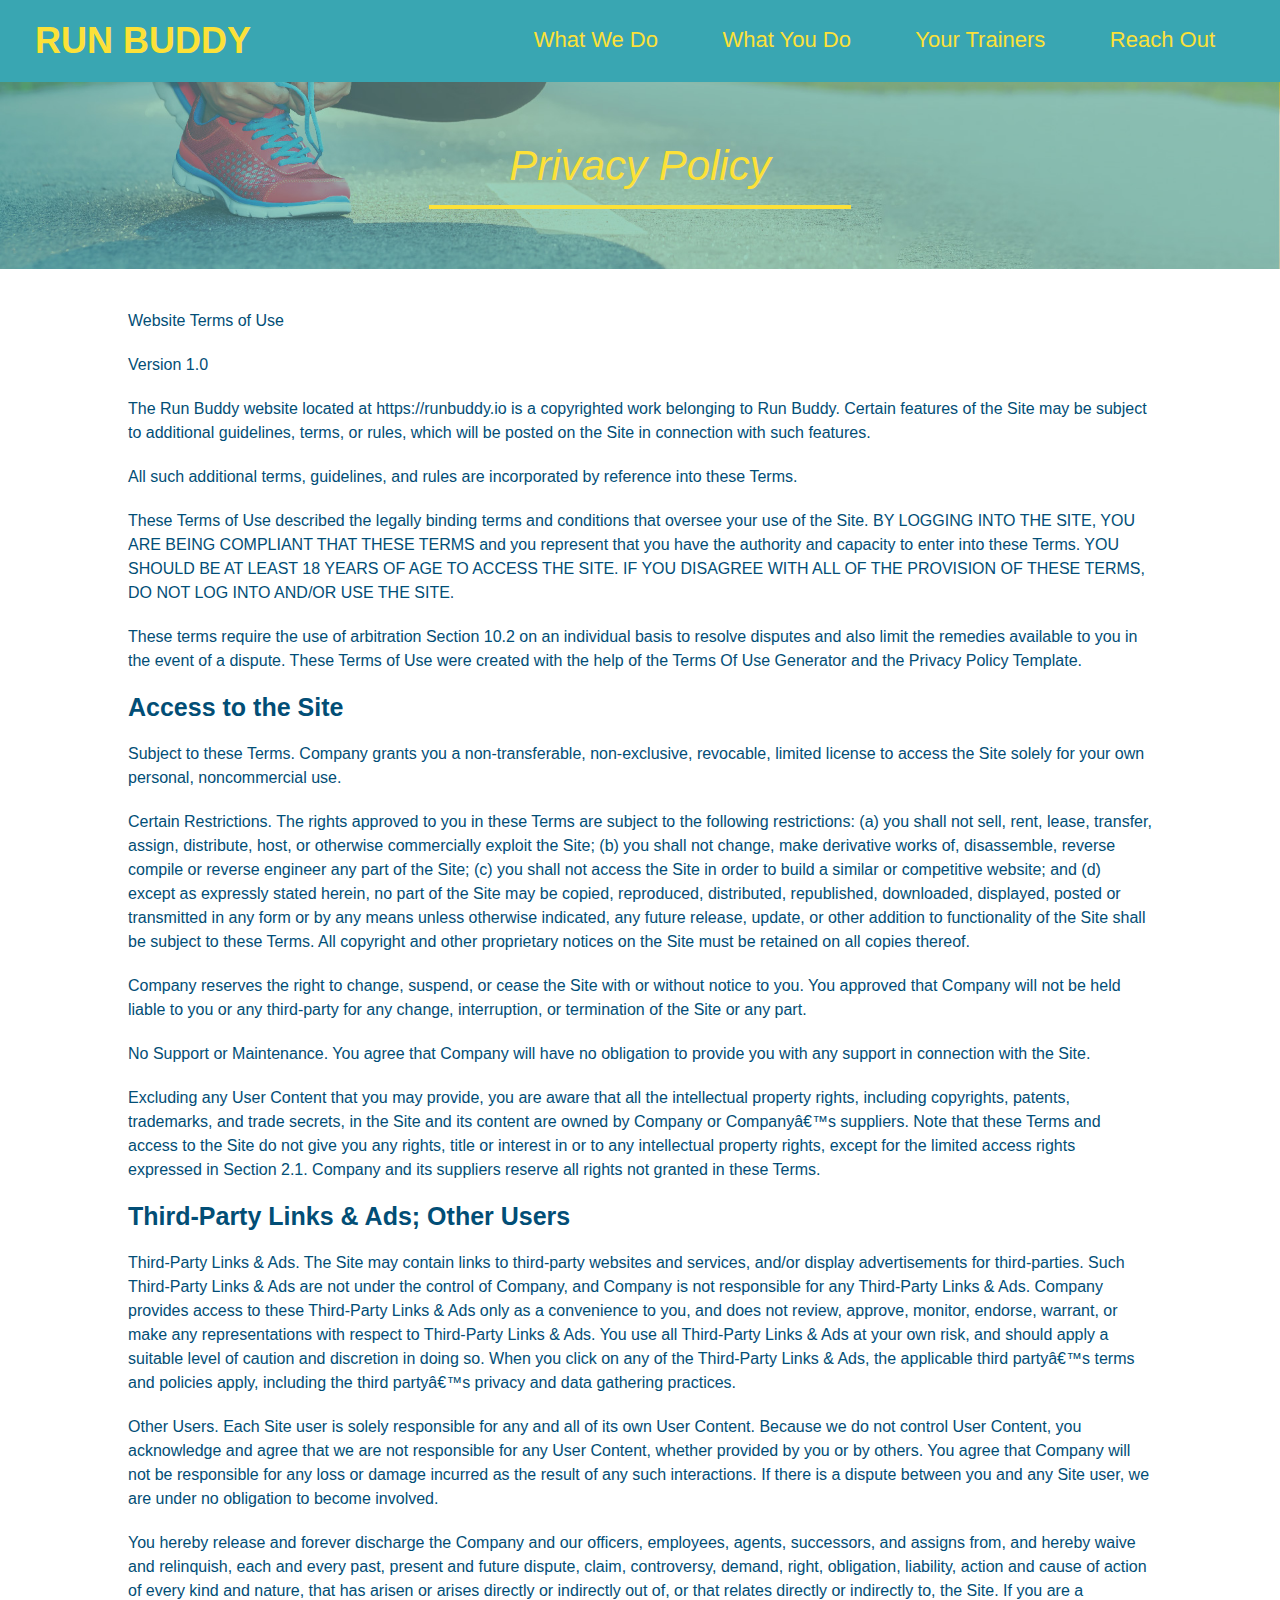
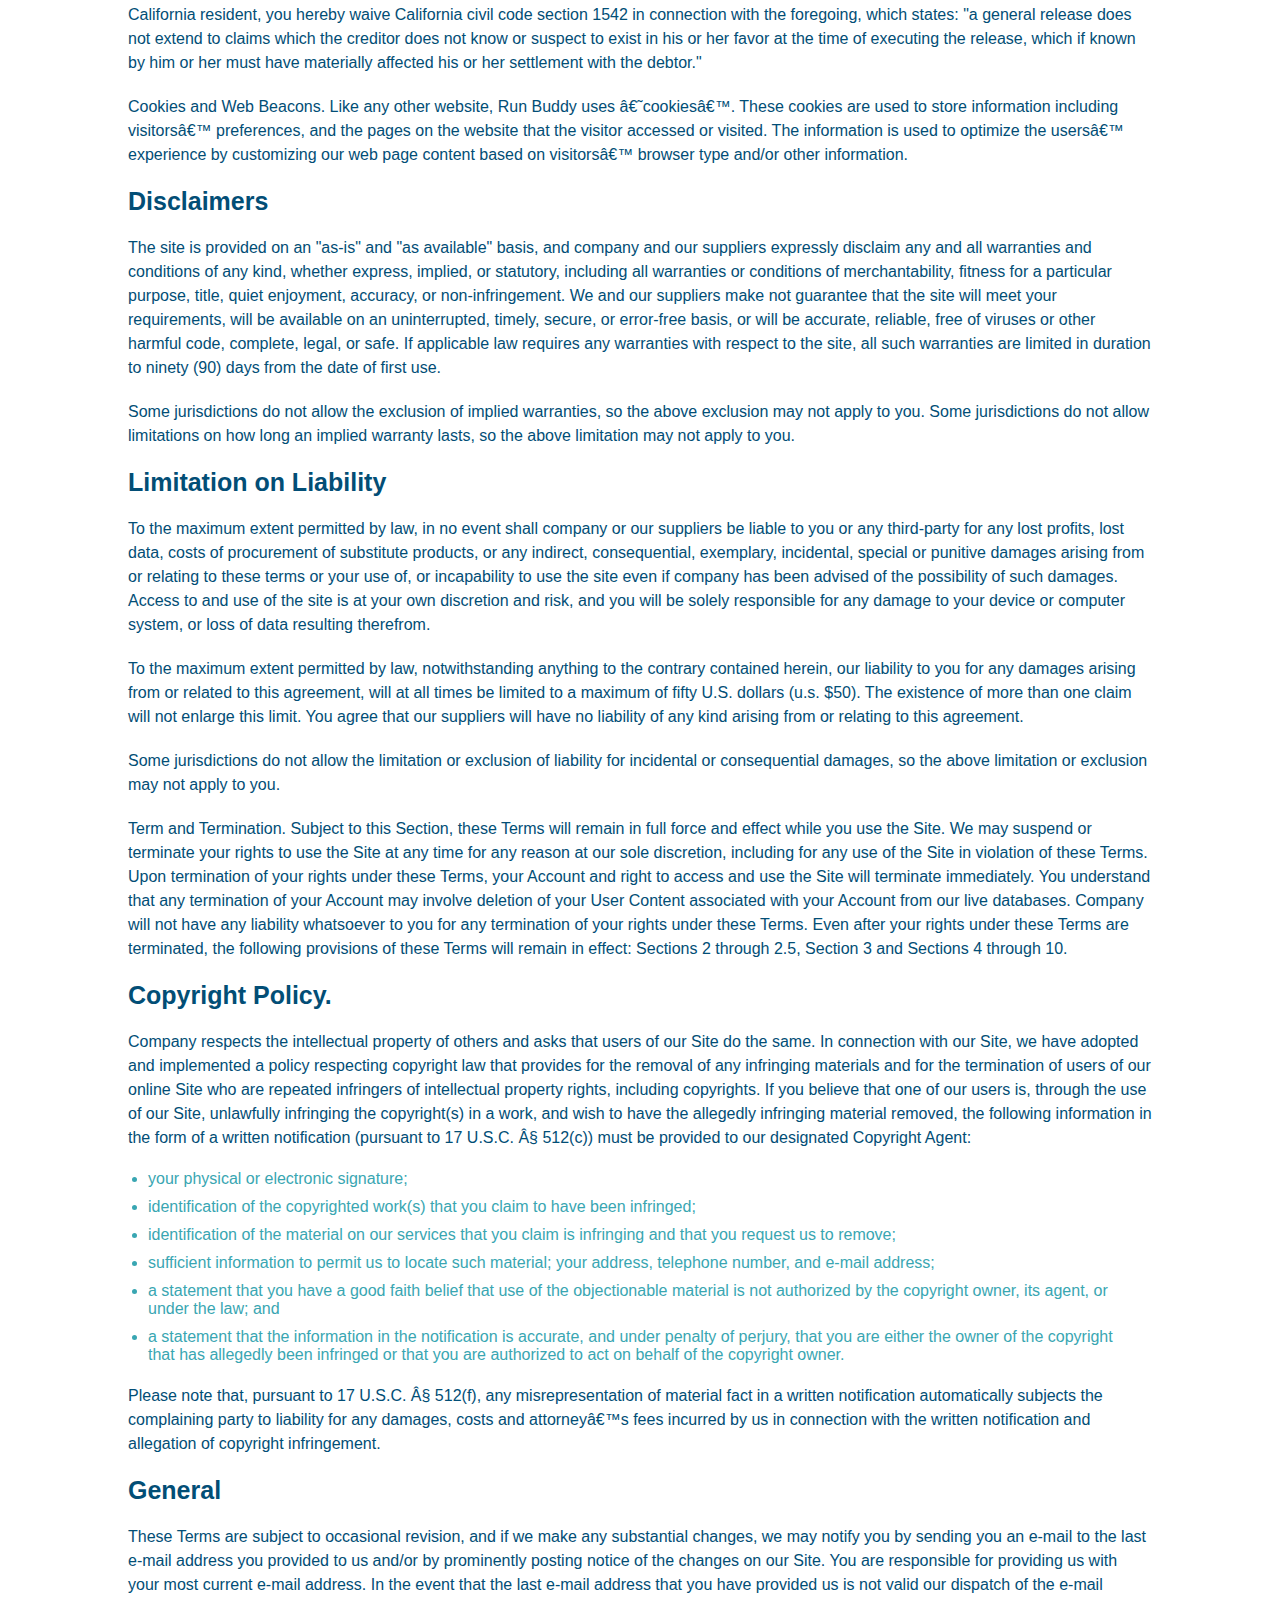
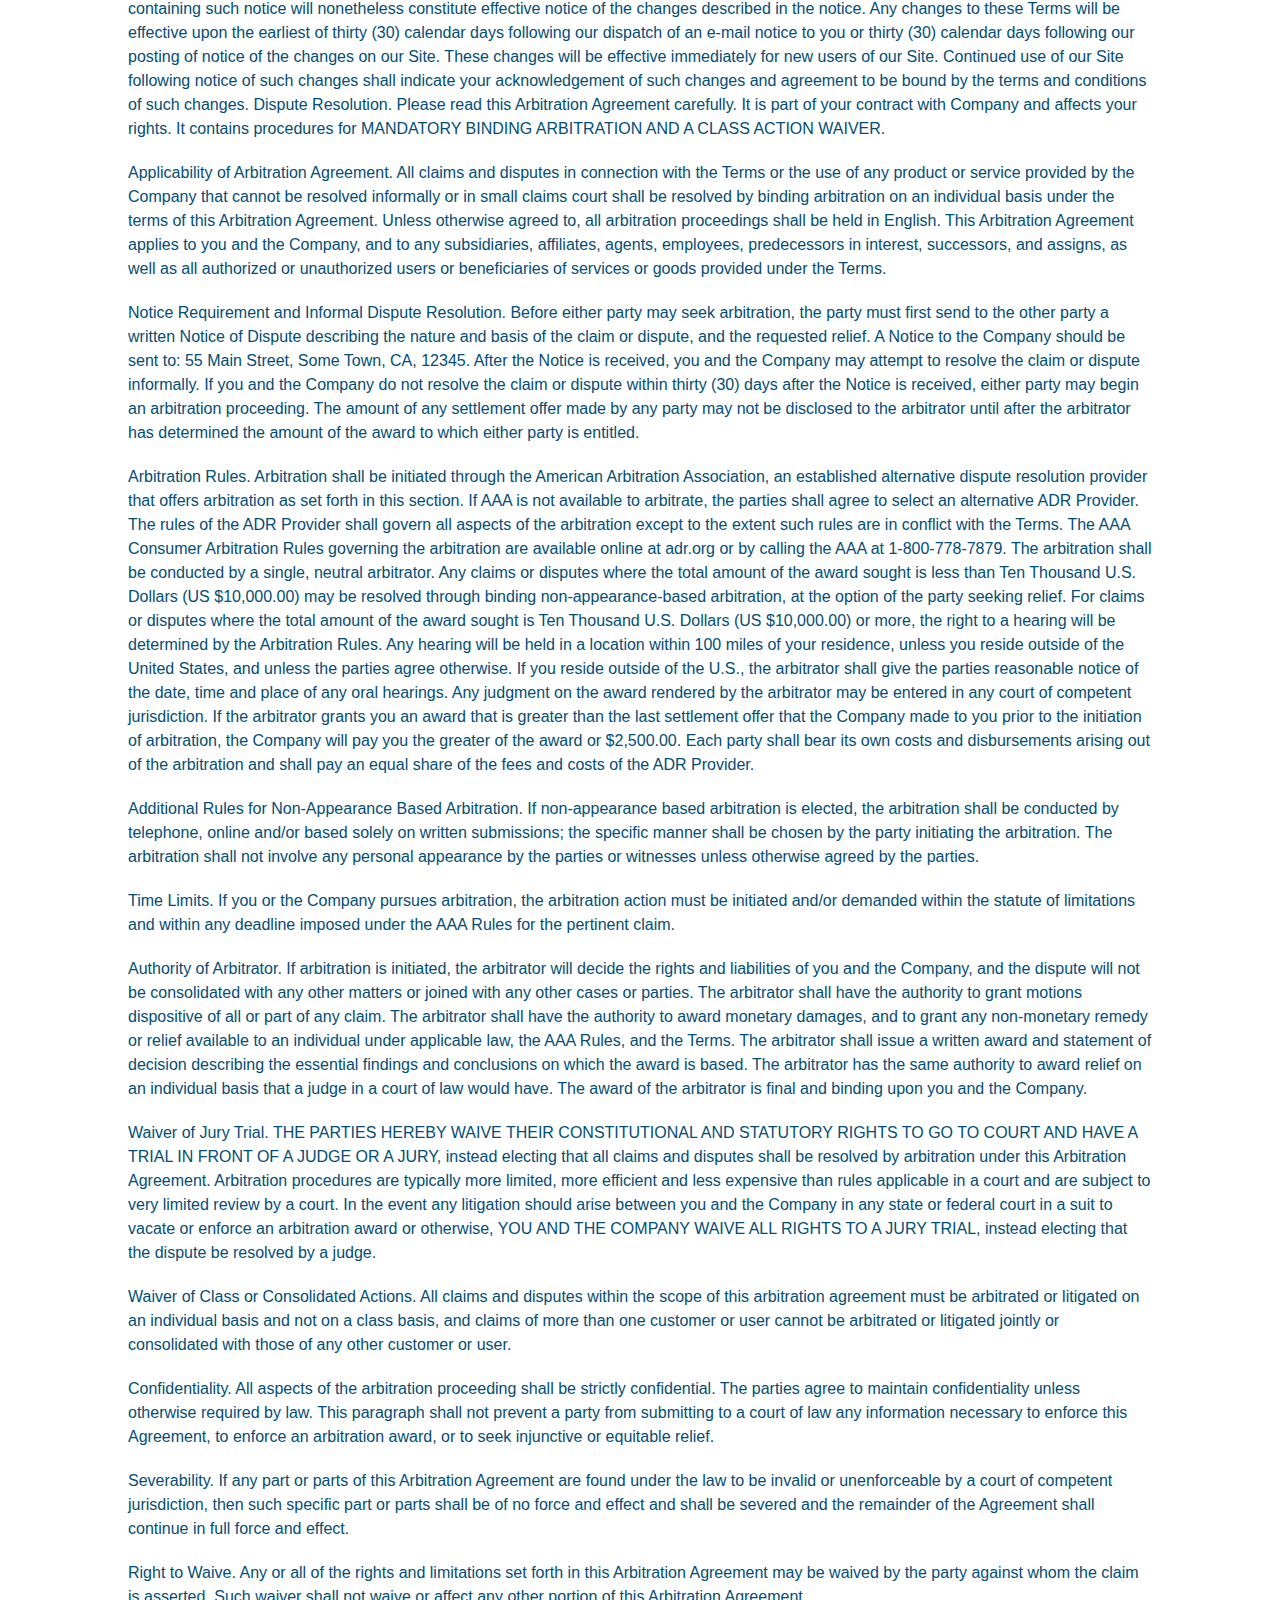
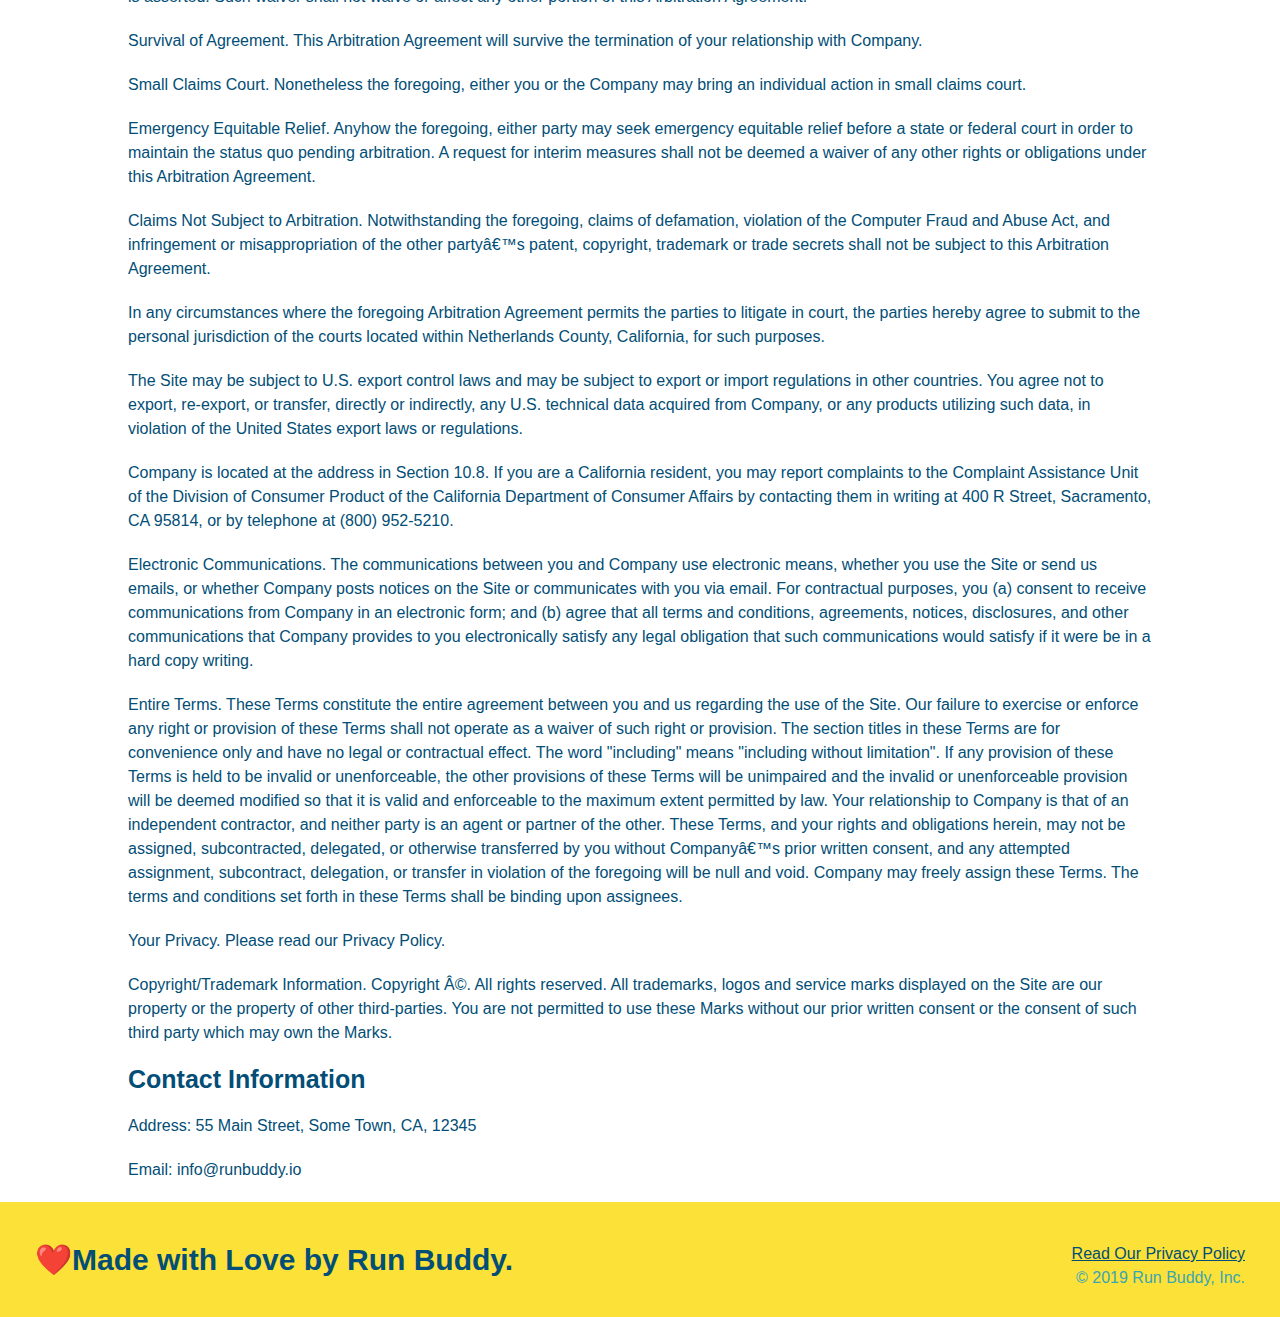
==== privacy-policy.html @ d666e2f2 "Privacy Policy Page" ====
<!DOCTYPE html>
<html lang="en">
    <head>
        <meta charset="UTF-8">
        <title>Privacy Policy - Run Buddy</title>
        <link rel="stylesheet" href="./assets/css/style.css" />
        <link rel="stylesheet" href="assets/css/secondary-styles.css">
    </head>
    <body>
        <header>
            <h1>
              <a href="index.html">RUN BUDDY</a>
            </h1>
            <nav>
              <!--Unordered list element-->
              <ul>
                <li>
                  <!--Anchor element-->
                  <a href="./index.html#what-we-do">What We Do</a>
                </li>
                <li>
                  <a href="./index.html#what-you-do">What You Do</a>
                </li>
                <li>
                  <a href="./index.html#your-trainers">Your Trainers</a>
                </li>
                <li>
                  <a href="./index.html#reach-out">Reach Out</a>
                </li>
              </ul>
            </nav>
            </header>
            <!--Hero Logo-->
        <section class="hero">
            <h2 class="page-title"> Privacy Policy</h2>
        </section>
        <article class="secondary-content">
            <p>
                Website Terms of Use
              </p>
        
              <p>
                Version 1.0
              </p>
        
              <p>
                The Run Buddy website located at https://runbuddy.io is a copyrighted work belonging to Run Buddy. Certain
                features of the Site may be subject to additional guidelines, terms, or rules, which will be posted on the Site
                in connection with such features.
              </p>
        
              <p>
                All such additional terms, guidelines, and rules are incorporated by reference into these Terms.
              </p>
        
              <p>
                These Terms of Use described the legally binding terms and conditions that oversee your use of the Site. BY
                LOGGING INTO THE SITE, YOU ARE BEING COMPLIANT THAT THESE TERMS and you represent that you have the authority
                and capacity to enter into these Terms. YOU SHOULD BE AT LEAST 18 YEARS OF AGE TO ACCESS THE SITE. IF YOU
                DISAGREE WITH ALL OF THE PROVISION OF THESE TERMS, DO NOT LOG INTO AND/OR USE THE SITE.
              </p>
        
              <p>
                These terms require the use of arbitration Section 10.2 on an individual basis to resolve disputes and also
                limit the remedies available to you in the event of a dispute. These Terms of Use were created with the help of
                the Terms Of Use Generator and the Privacy Policy Template.
              </p>
        
              <h3>
                Access to the Site
              </h3>
        
              <p>
                Subject to these Terms. Company grants you a non-transferable, non-exclusive, revocable, limited license to
                access the Site solely for your own personal, noncommercial use.
              </p>
        
              <p>
                Certain Restrictions. The rights approved to you in these Terms are subject to the following restrictions: (a)
                you shall not sell, rent, lease, transfer, assign, distribute, host, or otherwise commercially exploit the Site;
                (b) you shall not change, make derivative works of, disassemble, reverse compile or reverse engineer any part of
                the Site; (c) you shall not access the Site in order to build a similar or competitive website; and (d) except
                as expressly stated herein, no part of the Site may be copied, reproduced, distributed, republished, downloaded,
                displayed, posted or transmitted in any form or by any means unless otherwise indicated, any future release,
                update, or other addition to functionality of the Site shall be subject to these Terms. All copyright and other
                proprietary notices on the Site must be retained on all copies thereof.
              </p>
        
              <p>
                Company reserves the right to change, suspend, or cease the Site with or without notice to you. You approved
                that Company will not be held liable to you or any third-party for any change, interruption, or termination of
                the Site or any part.
              </p>
        
              <p>
                No Support or Maintenance. You agree that Company will have no obligation to provide you with any support in
                connection with the Site.
              </p>
        
              <p>
                Excluding any User Content that you may provide, you are aware that all the intellectual property rights,
                including copyrights, patents, trademarks, and trade secrets, in the Site and its content are owned by Company
                or Companyâ€™s suppliers. Note that these Terms and access to the Site do not give you any rights, title or
                interest in or to any intellectual property rights, except for the limited access rights expressed in Section
                2.1. Company and its suppliers reserve all rights not granted in these Terms.
              </p>
        
              <h3>
                Third-Party Links &amp; Ads; Other Users
              </h3>
        
              <p>
                Third-Party Links &amp; Ads. The Site may contain links to third-party websites and services, and/or display
                advertisements for third-parties. Such Third-Party Links &amp; Ads are not under the control of Company, and Company
                is not responsible for any Third-Party Links &amp; Ads. Company provides access to these Third-Party Links &amp; Ads
                only as a convenience to you, and does not review, approve, monitor, endorse, warrant, or make any
                representations with respect to Third-Party Links &amp; Ads. You use all Third-Party Links &amp; Ads at your own risk,
                and should apply a suitable level of caution and discretion in doing so. When you click on any of the
                Third-Party Links &amp; Ads, the applicable third partyâ€™s terms and policies apply, including the third partyâ€™s
                privacy and data gathering practices.
              </p>
        
              <p>
                Other Users. Each Site user is solely responsible for any and all of its own User Content. Because we do not
                control User Content, you acknowledge and agree that we are not responsible for any User Content, whether
                provided by you or by others. You agree that Company will not be responsible for any loss or damage incurred as
                the result of any such interactions. If there is a dispute between you and any Site user, we are under no
                obligation to become involved.
              </p>
        
              <p>
                You hereby release and forever discharge the Company and our officers, employees, agents, successors, and
                assigns from, and hereby waive and relinquish, each and every past, present and future dispute, claim,
                controversy, demand, right, obligation, liability, action and cause of action of every kind and nature, that has
                arisen or arises directly or indirectly out of, or that relates directly or indirectly to, the Site. If you are
                a California resident, you hereby waive California civil code section 1542 in connection with the foregoing,
                which states: "a general release does not extend to claims which the creditor does not know or suspect to exist
                in his or her favor at the time of executing the release, which if known by him or her must have materially
                affected his or her settlement with the debtor."
              </p>
        
              <p>
                Cookies and Web Beacons. Like any other website, Run Buddy uses â€˜cookiesâ€™. These cookies are used to store
                information including visitorsâ€™ preferences, and the pages on the website that the visitor accessed or visited.
                The information is used to optimize the usersâ€™ experience by customizing our web page content based on visitorsâ€™
                browser type and/or other information.
              </p>
        
              <h3>
                Disclaimers
              </h3>
        
              <p>
                The site is provided on an "as-is" and "as available" basis, and company and our suppliers expressly disclaim
                any and all warranties and conditions of any kind, whether express, implied, or statutory, including all
                warranties or conditions of merchantability, fitness for a particular purpose, title, quiet enjoyment, accuracy,
                or non-infringement. We and our suppliers make not guarantee that the site will meet your requirements, will be
                available on an uninterrupted, timely, secure, or error-free basis, or will be accurate, reliable, free of
                viruses or other harmful code, complete, legal, or safe. If applicable law requires any warranties with respect
                to the site, all such warranties are limited in duration to ninety (90) days from the date of first use.
              </p>
        
              <p>
                Some jurisdictions do not allow the exclusion of implied warranties, so the above exclusion may not apply to
                you. Some jurisdictions do not allow limitations on how long an implied warranty lasts, so the above limitation
                may not apply to you.
              </p>
        
              <h3>
                Limitation on Liability
              </h3>
        
              <p>
                To the maximum extent permitted by law, in no event shall company or our suppliers be liable to you or any
                third-party for any lost profits, lost data, costs of procurement of substitute products, or any indirect,
                consequential, exemplary, incidental, special or punitive damages arising from or relating to these terms or
                your use of, or incapability to use the site even if company has been advised of the possibility of such
                damages. Access to and use of the site is at your own discretion and risk, and you will be solely responsible
                for any damage to your device or computer system, or loss of data resulting therefrom.
              </p>
        
              <p>
                To the maximum extent permitted by law, notwithstanding anything to the contrary contained herein, our liability
                to you for any damages arising from or related to this agreement, will at all times be limited to a maximum of
                fifty U.S. dollars (u.s. $50). The existence of more than one claim will not enlarge this limit. You agree that
                our suppliers will have no liability of any kind arising from or relating to this agreement.
              </p>
        
              <p>
                Some jurisdictions do not allow the limitation or exclusion of liability for incidental or consequential
                damages, so the above limitation or exclusion may not apply to you.
              </p>
        
              <p>
                Term and Termination. Subject to this Section, these Terms will remain in full force and effect while you use
                the Site. We may suspend or terminate your rights to use the Site at any time for any reason at our sole
                discretion, including for any use of the Site in violation of these Terms. Upon termination of your rights under
                these Terms, your Account and right to access and use the Site will terminate immediately. You understand that
                any termination of your Account may involve deletion of your User Content associated with your Account from our
                live databases. Company will not have any liability whatsoever to you for any termination of your rights under
                these Terms. Even after your rights under these Terms are terminated, the following provisions of these Terms
                will remain in effect: Sections 2 through 2.5, Section 3 and Sections 4 through 10.
              </p>
        
              <h3>
                Copyright Policy.
              </h3>
        
              <p>
                Company respects the intellectual property of others and asks that users of our Site do the same. In connection
                with our Site, we have adopted and implemented a policy respecting copyright law that provides for the removal
                of any infringing materials and for the termination of users of our online Site who are repeated infringers of
                intellectual property rights, including copyrights. If you believe that one of our users is, through the use of
                our Site, unlawfully infringing the copyright(s) in a work, and wish to have the allegedly infringing material
                removed, the following information in the form of a written notification (pursuant to 17 U.S.C. Â§ 512(c)) must
                be provided to our designated Copyright Agent:
              </p>
        
              <ul>
                <li>
                  your physical or electronic signature;
                </li>
                <li>
                  identification of the copyrighted work(s) that you claim to have been infringed;
                </li>
                <li>
                  identification of the material on our services that you claim is infringing and that you request us to remove;
                </li>
                <li>
                  sufficient information to permit us to locate such material; your address, telephone number, and e-mail
                  address;
                </li>
                <li>
                  a statement that you have a good faith belief that use of the objectionable material is not authorized by the
                  copyright owner, its agent, or under the law; and
                </li>
                <li>
                  a statement that the information in the notification is accurate, and under penalty of perjury, that you are
                  either the owner of the copyright that has allegedly been infringed or that you are authorized to act on
                  behalf of the copyright owner.
                </li>
              </ul>
        
              <p>
                Please note that, pursuant to 17 U.S.C. Â§ 512(f), any misrepresentation of material fact in a written
                notification automatically subjects the complaining party to liability for any damages, costs and attorneyâ€™s
                fees incurred by us in connection with the written notification and allegation of copyright infringement.
              </p>
        
              <h3>
                General
              </h3>
        
              <p>
                These Terms are subject to occasional revision, and if we make any substantial changes, we may notify you by
                sending you an e-mail to the last e-mail address you provided to us and/or by prominently posting notice of the
                changes on our Site. You are responsible for providing us with your most current e-mail address. In the event
                that the last e-mail address that you have provided us is not valid our dispatch of the e-mail containing such
                notice will nonetheless constitute effective notice of the changes described in the notice. Any changes to these
                Terms will be effective upon the earliest of thirty (30) calendar days following our dispatch of an e-mail
                notice to you or thirty (30) calendar days following our posting of notice of the changes on our Site. These
                changes will be effective immediately for new users of our Site. Continued use of our Site following notice of
                such changes shall indicate your acknowledgement of such changes and agreement to be bound by the terms and
                conditions of such changes. Dispute Resolution. Please read this Arbitration Agreement carefully. It is part of
                your contract with Company and affects your rights. It contains procedures for MANDATORY BINDING ARBITRATION AND
                A CLASS ACTION WAIVER.
              </p>
        
              <p>
                Applicability of Arbitration Agreement. All claims and disputes in connection with the Terms or the use of any
                product or service provided by the Company that cannot be resolved informally or in small claims court shall be
                resolved by binding arbitration on an individual basis under the terms of this Arbitration Agreement. Unless
                otherwise agreed to, all arbitration proceedings shall be held in English. This Arbitration Agreement applies to
                you and the Company, and to any subsidiaries, affiliates, agents, employees, predecessors in interest,
                successors, and assigns, as well as all authorized or unauthorized users or beneficiaries of services or goods
                provided under the Terms.
              </p>
        
              <p>
                Notice Requirement and Informal Dispute Resolution. Before either party may seek arbitration, the party must
                first send to the other party a written Notice of Dispute describing the nature and basis of the claim or
                dispute, and the requested relief. A Notice to the Company should be sent to: 55 Main Street, Some Town, CA,
                12345. After the Notice is received, you and the Company may attempt to resolve the claim or dispute informally.
                If you and the Company do not resolve the claim or dispute within thirty (30) days after the Notice is received,
                either party may begin an arbitration proceeding. The amount of any settlement offer made by any party may not
                be disclosed to the arbitrator until after the arbitrator has determined the amount of the award to which either
                party is entitled.
              </p>
        
              <p>
                Arbitration Rules. Arbitration shall be initiated through the American Arbitration Association, an established
                alternative dispute resolution provider that offers arbitration as set forth in this section. If AAA is not
                available to arbitrate, the parties shall agree to select an alternative ADR Provider. The rules of the ADR
                Provider shall govern all aspects of the arbitration except to the extent such rules are in conflict with the
                Terms. The AAA Consumer Arbitration Rules governing the arbitration are available online at adr.org or by
                calling the AAA at 1-800-778-7879. The arbitration shall be conducted by a single, neutral arbitrator. Any
                claims or disputes where the total amount of the award sought is less than Ten Thousand U.S. Dollars (US
                $10,000.00) may be resolved through binding non-appearance-based arbitration, at the option of the party seeking
                relief. For claims or disputes where the total amount of the award sought is Ten Thousand U.S. Dollars (US
                $10,000.00) or more, the right to a hearing will be determined by the Arbitration Rules. Any hearing will be
                held in a location within 100 miles of your residence, unless you reside outside of the United States, and
                unless the parties agree otherwise. If you reside outside of the U.S., the arbitrator shall give the parties
                reasonable notice of the date, time and place of any oral hearings. Any judgment on the award rendered by the
                arbitrator may be entered in any court of competent jurisdiction. If the arbitrator grants you an award that is
                greater than the last settlement offer that the Company made to you prior to the initiation of arbitration, the
                Company will pay you the greater of the award or $2,500.00. Each party shall bear its own costs and
                disbursements arising out of the arbitration and shall pay an equal share of the fees and costs of the ADR
                Provider.
              </p>
        
              <p>
                Additional Rules for Non-Appearance Based Arbitration. If non-appearance based arbitration is elected, the
                arbitration shall be conducted by telephone, online and/or based solely on written submissions; the specific
                manner shall be chosen by the party initiating the arbitration. The arbitration shall not involve any personal
                appearance by the parties or witnesses unless otherwise agreed by the parties.
              </p>
        
              <p>
                Time Limits. If you or the Company pursues arbitration, the arbitration action must be initiated and/or demanded
                within the statute of limitations and within any deadline imposed under the AAA Rules for the pertinent claim.
              </p>
        
              <p>
                Authority of Arbitrator. If arbitration is initiated, the arbitrator will decide the rights and liabilities of
                you and the Company, and the dispute will not be consolidated with any other matters or joined with any other
                cases or parties. The arbitrator shall have the authority to grant motions dispositive of all or part of any
                claim. The arbitrator shall have the authority to award monetary damages, and to grant any non-monetary remedy
                or relief available to an individual under applicable law, the AAA Rules, and the Terms. The arbitrator shall
                issue a written award and statement of decision describing the essential findings and conclusions on which the
                award is based. The arbitrator has the same authority to award relief on an individual basis that a judge in a
                court of law would have. The award of the arbitrator is final and binding upon you and the Company.
              </p>
        
              <p>
                Waiver of Jury Trial. THE PARTIES HEREBY WAIVE THEIR CONSTITUTIONAL AND STATUTORY RIGHTS TO GO TO COURT AND HAVE
                A TRIAL IN FRONT OF A JUDGE OR A JURY, instead electing that all claims and disputes shall be resolved by
                arbitration under this Arbitration Agreement. Arbitration procedures are typically more limited, more efficient
                and less expensive than rules applicable in a court and are subject to very limited review by a court. In the
                event any litigation should arise between you and the Company in any state or federal court in a suit to vacate
                or enforce an arbitration award or otherwise, YOU AND THE COMPANY WAIVE ALL RIGHTS TO A JURY TRIAL, instead
                electing that the dispute be resolved by a judge.
              </p>
        
              <p>
                Waiver of Class or Consolidated Actions. All claims and disputes within the scope of this arbitration agreement
                must be arbitrated or litigated on an individual basis and not on a class basis, and claims of more than one
                customer or user cannot be arbitrated or litigated jointly or consolidated with those of any other customer or
                user.
              </p>
        
              <p>
                Confidentiality. All aspects of the arbitration proceeding shall be strictly confidential. The parties agree to
                maintain confidentiality unless otherwise required by law. This paragraph shall not prevent a party from
                submitting to a court of law any information necessary to enforce this Agreement, to enforce an arbitration
                award, or to seek injunctive or equitable relief.
              </p>
        
              <p>
                Severability. If any part or parts of this Arbitration Agreement are found under the law to be invalid or
                unenforceable by a court of competent jurisdiction, then such specific part or parts shall be of no force and
                effect and shall be severed and the remainder of the Agreement shall continue in full force and effect.
              </p>
        
              <p>
                Right to Waive. Any or all of the rights and limitations set forth in this Arbitration Agreement may be waived
                by the party against whom the claim is asserted. Such waiver shall not waive or affect any other portion of this
                Arbitration Agreement.
              </p>
        
              <p>
                Survival of Agreement. This Arbitration Agreement will survive the termination of your relationship with
                Company.
              </p>
        
              <p>
                Small Claims Court. Nonetheless the foregoing, either you or the Company may bring an individual action in small
                claims court.
              </p>
        
              <p>
                Emergency Equitable Relief. Anyhow the foregoing, either party may seek emergency equitable relief before a
                state or federal court in order to maintain the status quo pending arbitration. A request for interim measures
                shall not be deemed a waiver of any other rights or obligations under this Arbitration Agreement.
              </p>
        
              <p>
                Claims Not Subject to Arbitration. Notwithstanding the foregoing, claims of defamation, violation of the
                Computer Fraud and Abuse Act, and infringement or misappropriation of the other partyâ€™s patent, copyright,
                trademark or trade secrets shall not be subject to this Arbitration Agreement.
              </p>
        
              <p>
                In any circumstances where the foregoing Arbitration Agreement permits the parties to litigate in court, the
                parties hereby agree to submit to the personal jurisdiction of the courts located within Netherlands County,
                California, for such purposes.
              </p>
        
              <p>
                The Site may be subject to U.S. export control laws and may be subject to export or import regulations in other
                countries. You agree not to export, re-export, or transfer, directly or indirectly, any U.S. technical data
                acquired from Company, or any products utilizing such data, in violation of the United States export laws or
                regulations.
              </p>
        
              <p>
                Company is located at the address in Section 10.8. If you are a California resident, you may report complaints
                to the Complaint Assistance Unit of the Division of Consumer Product of the California Department of Consumer
                Affairs by contacting them in writing at 400 R Street, Sacramento, CA 95814, or by telephone at (800) 952-5210.
              </p>
        
              <p>
                Electronic Communications. The communications between you and Company use electronic means, whether you use the
                Site or send us emails, or whether Company posts notices on the Site or communicates with you via email. For
                contractual purposes, you (a) consent to receive communications from Company in an electronic form; and (b)
                agree that all terms and conditions, agreements, notices, disclosures, and other communications that Company
                provides to you electronically satisfy any legal obligation that such communications would satisfy if it were be
                in a hard copy writing.
              </p>
        
              <p>
                Entire Terms. These Terms constitute the entire agreement between you and us regarding the use of the Site. Our
                failure to exercise or enforce any right or provision of these Terms shall not operate as a waiver of such right
                or provision. The section titles in these Terms are for convenience only and have no legal or contractual
                effect. The word "including" means "including without limitation". If any provision of these Terms is held to be
                invalid or unenforceable, the other provisions of these Terms will be unimpaired and the invalid or
                unenforceable provision will be deemed modified so that it is valid and enforceable to the maximum extent
                permitted by law. Your relationship to Company is that of an independent contractor, and neither party is an
                agent or partner of the other. These Terms, and your rights and obligations herein, may not be assigned,
                subcontracted, delegated, or otherwise transferred by you without Companyâ€™s prior written consent, and any
                attempted assignment, subcontract, delegation, or transfer in violation of the foregoing will be null and void.
                Company may freely assign these Terms. The terms and conditions set forth in these Terms shall be binding upon
                assignees.
              </p>
        
              <p>
                Your Privacy. Please read our Privacy Policy.
              </p>
        
              <p>
                Copyright/Trademark Information. Copyright Â©. All rights reserved. All trademarks, logos and service marks
                displayed on the Site are our property or the property of other third-parties. You are not permitted to use
                these Marks without our prior written consent or the consent of such third party which may own the Marks.
              </p>
        
              <h3>
                Contact Information
              </h3>
        
              <p>
                Address: 55 Main Street, Some Town, CA, 12345
              </p>
        
              <p>
                Email: info@runbuddy.io
              </p>
        </article>

        <footer>
            <h2>❤️Made with Love by Run Buddy.</h2>
            <div>
                <a href="#">Read Our Privacy Policy</a>
                <br/>
                &copy; 2019 Run Buddy, Inc.
            </div>
        </footer>
    </body>
</html>
---- assets/css/style.css ----
* {
    margin: 0;
    padding: 0;
    box-sizing: border-box; 
  }

body {
    color: #39a6b2;
    font-family: Helvetica, Arial, sans-serif;
  }
  header {
    padding: 20px 35px;
    background-color: #39a6b2;
  }
  header h1 {
    font-weight: bold;
    font-size: 36px;
    color: #fce138;
    margin: 0;
    display: inline;
  }
  
  header a {
    text-decoration: none; 
    color: #fce138;
  }

  header nav {
    float: right; 
    margin: 7px 0;
  }
  header nav ul li {
    display: inline;
  }

  header nav ul li a {
    margin: 0 30px;
    font-weight: lighter;
    font-size: 22px;
  }

  /**Footer Section **/


  footer {
      background-color: #fce138;
      width: 100%;
      padding: 40px 35px; 
  }

  footer h2 {
      display: inline; 
      color: #024e76;
      font-size: 30px;
      margin: 0;
  }

  footer div {
      float: right;
      line-height: 1.5; 
      text-align: right; 
  }

  footer a {
      color:#024e76; 
  }

  section {
    padding: 60px;
  }

  /*Hero Section*/

  .hero{
      background-image: url("../images/hero-bg.jpeg");
      height: 600px;
      background-size: cover;
      background-position: center;
      position: relative;

  }
  .hero-form {
      color: #024e76;
      background-color:#fce138; 
      padding: 20px; 
      width: 500px; 
      border: solid 3px #024e76;
      position: absolute;
      bottom: 120px;
      right: 140px;

  }

  .hero-form p {
      margin: 5px 0 15px 0; 
  }

  .hero-form h3 {
      font-size: 24px; 
      margin: 0; 
  }

  .form-input {
    border: 1px solid #024e76; 
    display: block; 
    padding: 7px 15px; 
    font-size: 16px; 
    color: #024e76;
    width: 100%; 
    margin-bottom: 15px; 
  }

  .hero-form label{
      margin: 0 5px; 
  }

  .hero-form button{
      color: #fce138;
      background-color: #024e76;
      border: none; 
      padding: 10px 20px;
      font-size: 16px;
  }

  /*Meet the Trainer Section*/

  .section-title {
    font-size: 55px;
    color: #024e76;
    margin-bottom: 35px;
    padding: 0 100px 20px 100px;
    display: inline-block;
    border-bottom: 3px solid;
  }
  .primary-border {
    border-color: #fce138;
  }
  
  .secondary-border {
    border-color: #39a6b2;
  }

  .intro{
    text-align: center; 
  }

  .intro p{
    line-height:1.7; 
    color: #39a6b2;
    width: 80%; 
    font-size: 20px; 
    margin: 0 auto; 
  }

  .steps{
    text-align: center; 
    background: #fce138
  }

  .steps div{
margin-bottom: 80px; 
  }

  .steps img{
    width: 15%;
    margin: 10px 0; 
  }

  .steps h3{
    color:#024e76;
    font-size: 46px; 
    margin-top: 10px; 
  }

  .steps p{
    color: #39a6b2;
    font-size: 23px; 
  }

  .steps span{
    font-size: 38px;
  }
  .trainers {
    text-align: center; 
  }

  .trainer{
    width: 900px; 
    margin: 0 auto 30px auto; 
    background: #024e76;
    color: #fce138;
    overflow: auto;
  }

  .trainer img{
    width: 35%; 
    float: left; 
  }
  
  .trainer-bio {
    padding: 35px; 
    float: left; 
    width: 65%; 
  }
  .trainer-bio h3{
    font-size: 32px; 
    margin-bottom: 8px; 
  }
  .trainer-bio h4 {
    font-weight: lighter;
    font-size: 26px; 
    margin-bottom: 25px; 
  }

  .trainer-bio p{
    font-size: 17px;
    line-height:1.3;
  }

  .text-left{
    text-align:left; 
  }

  .text-right{
    text-align:right;
  }

  /*Contact Section*/
  .contact {
    background-color: #024e76;
    text-align: center;
  }

  .contact h2 {
    color: #fce138; 
  }

  .contact-info iframe {
    width: 400px;
    height: 400px; 
  }

 .contact-info h3 {
   color: #fce138; 
   font-size: 32px; 
 }

 .contact-info div {
  width: 410px;
  display: inline-block;
  vertical-align: top;
  text-align: left;
  margin: 30px 0 0 60px;
  color: white;
}

 .contact-info p, .contact-info address {
   margin: 20px 0; 
   line-height: 1.5; 
   font-size: 20px;
   font-style: normal; 
 }

 .contact-info a {
   color: #fce138
 }
---- assets/css/secondary-styles.css ----
.hero {
    background-position: bottom;
    height: auto;
    text-align: center;
    margin-bottom: 40px;
  }

  .page-title {
      color: #fce138; 
      display:inline-block; 
      border-bottom: 4px solid #fce138; 
      padding: 0 80px 15px 80px; 
      font-weight: normal; 
      font-size: 42px; 
      font-style: italic; 
  }

  .secondary-content{
      color: #024e76;
      width: 80%; 
      margin: 0 auto; 
  }

  .secondary-content h3 {
      font-size: 25px; 
      margin: 20px 0; 
  }

  .secondary-content p {
      font-size: 16px; 
      line-height: 1.5;
      margin: 20px 0; 
  }

  .secondary-content ul{
      margin: 15px 20px; 
  }

  .secondary-content li {
      color: #39a6b2;
      margin: 10px 0; 
  }
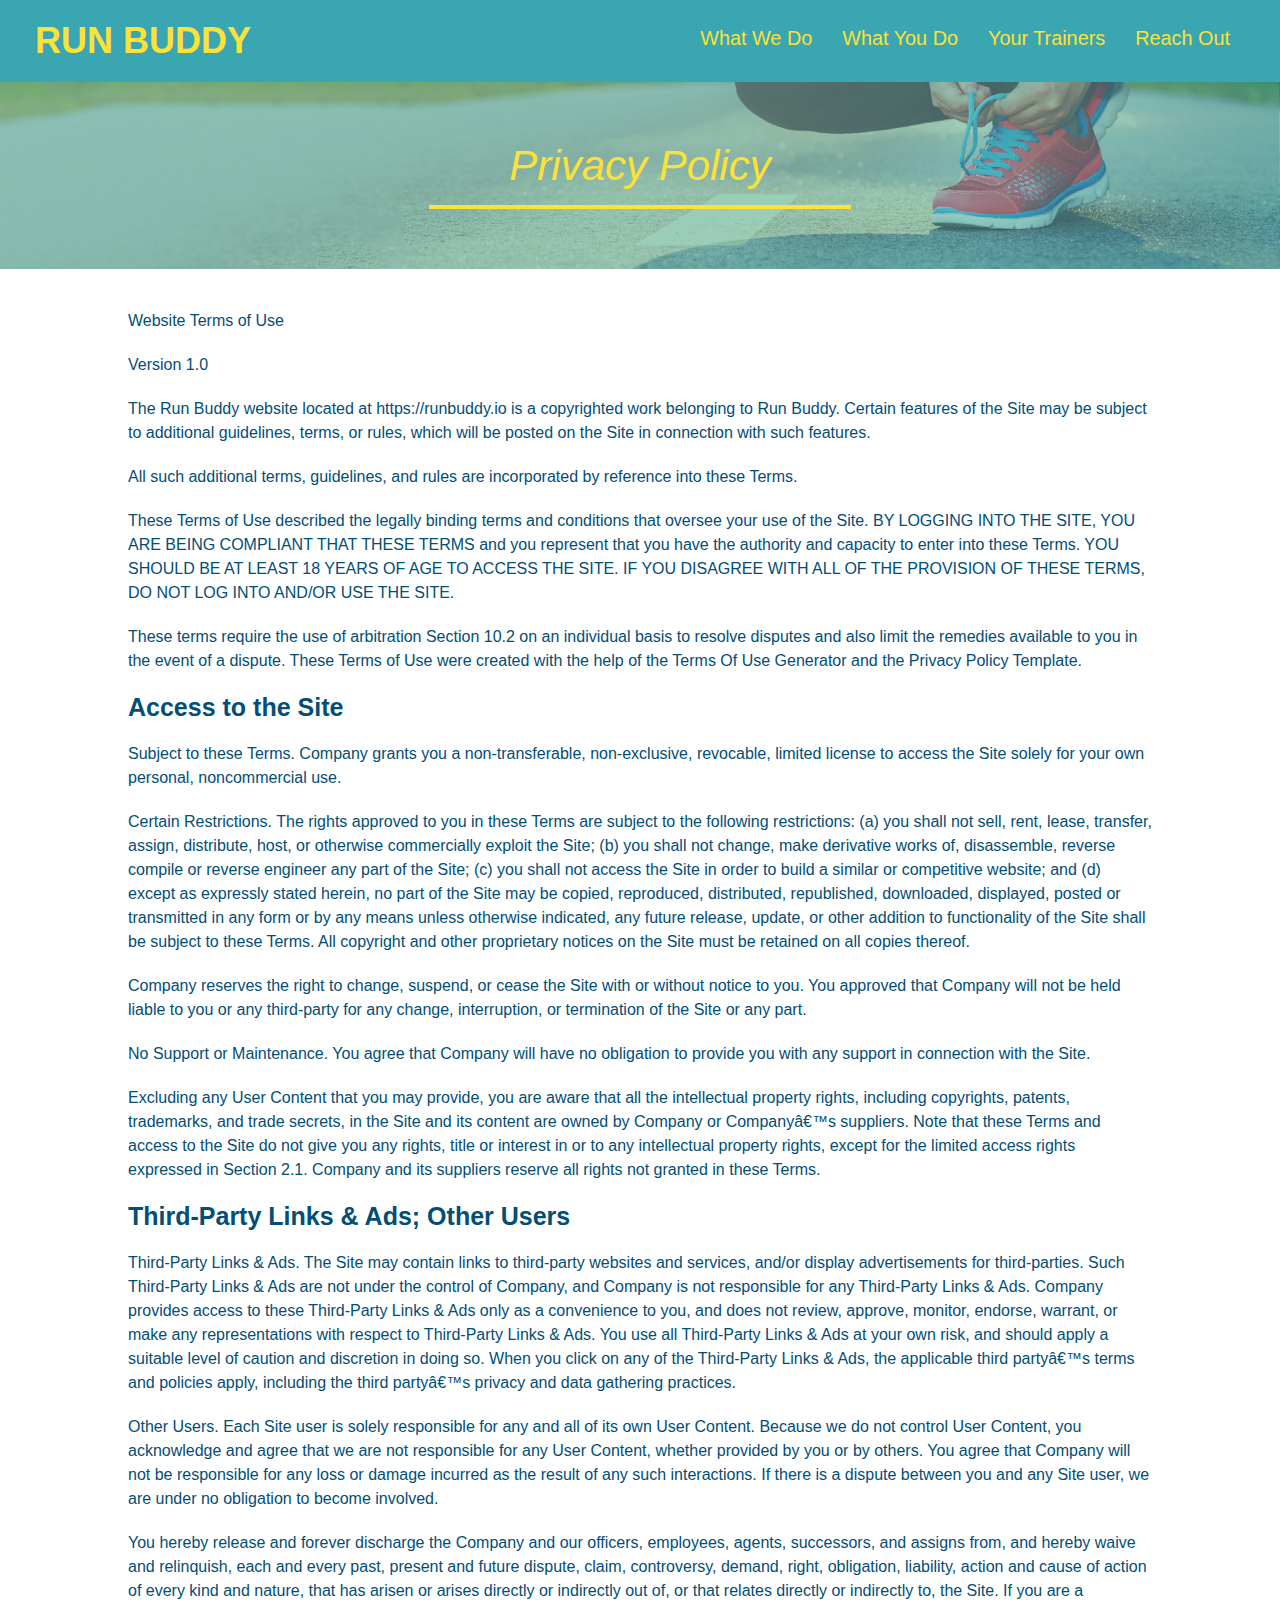
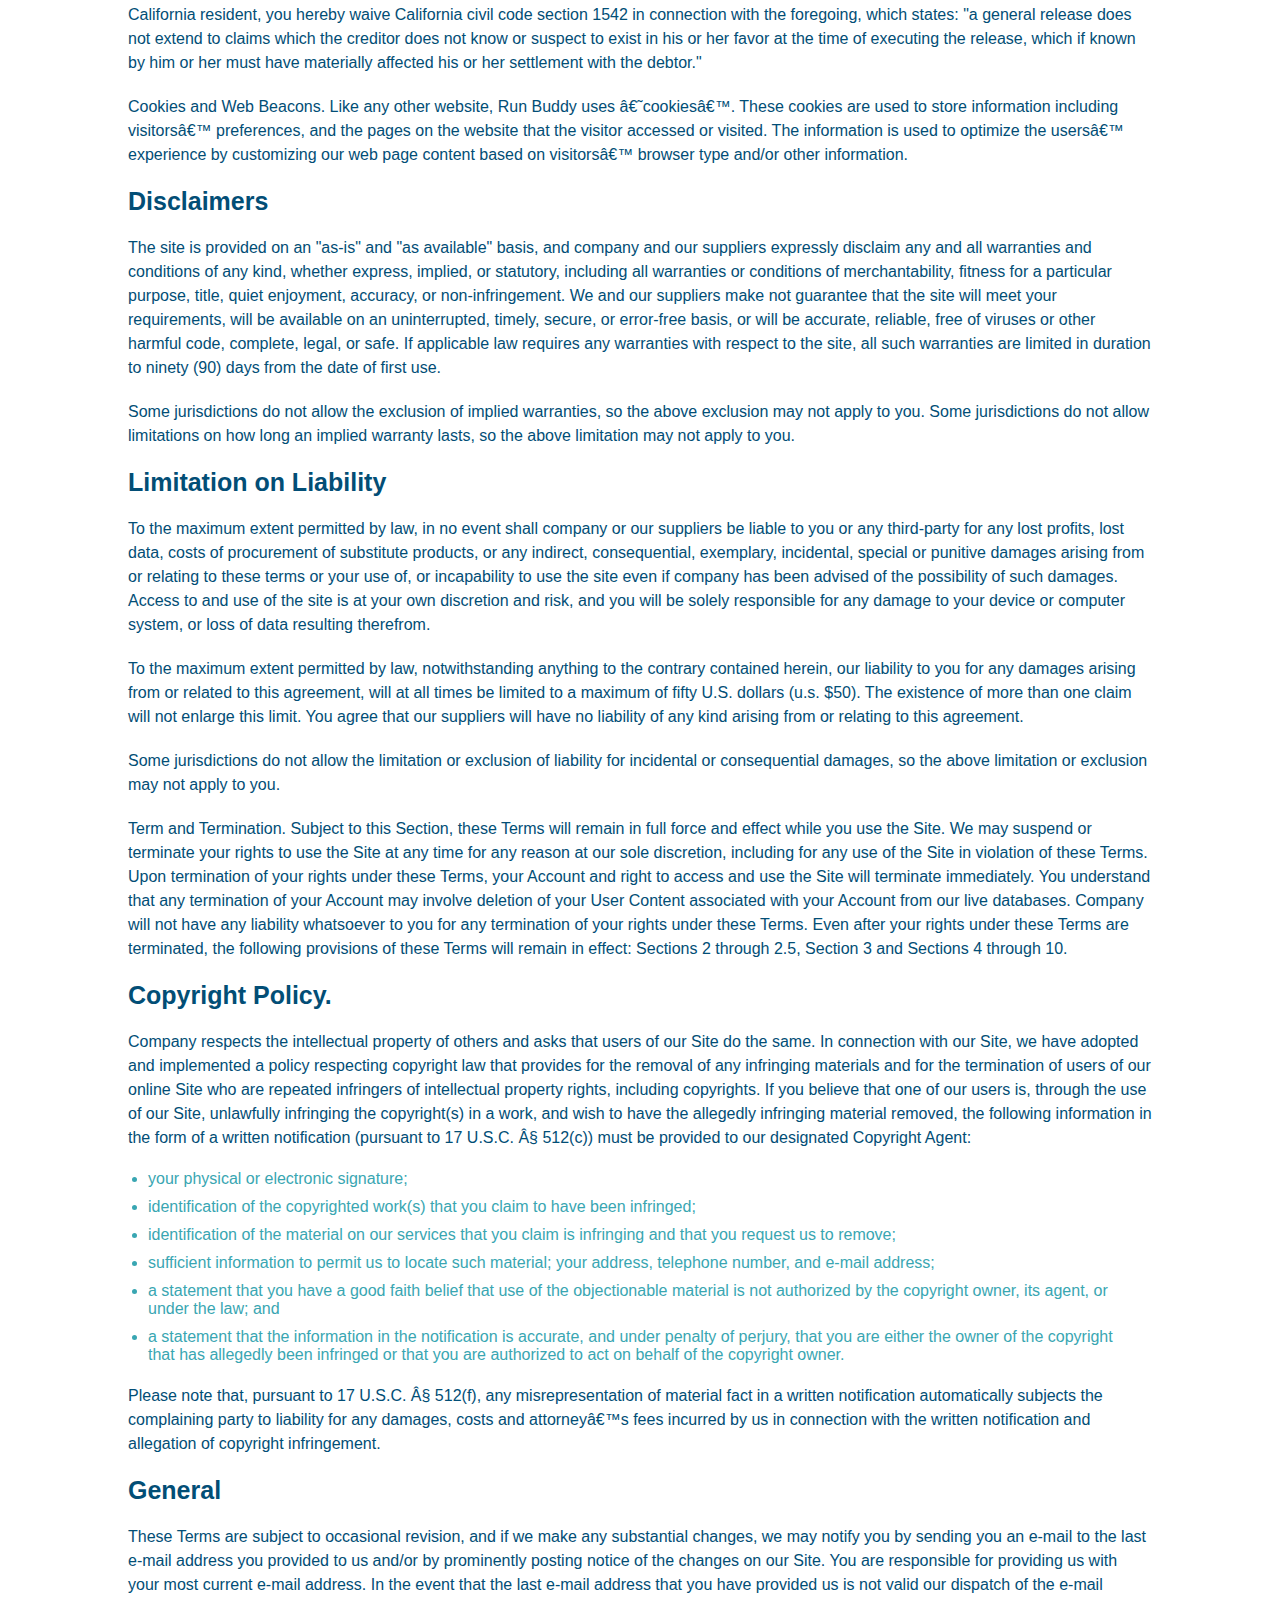
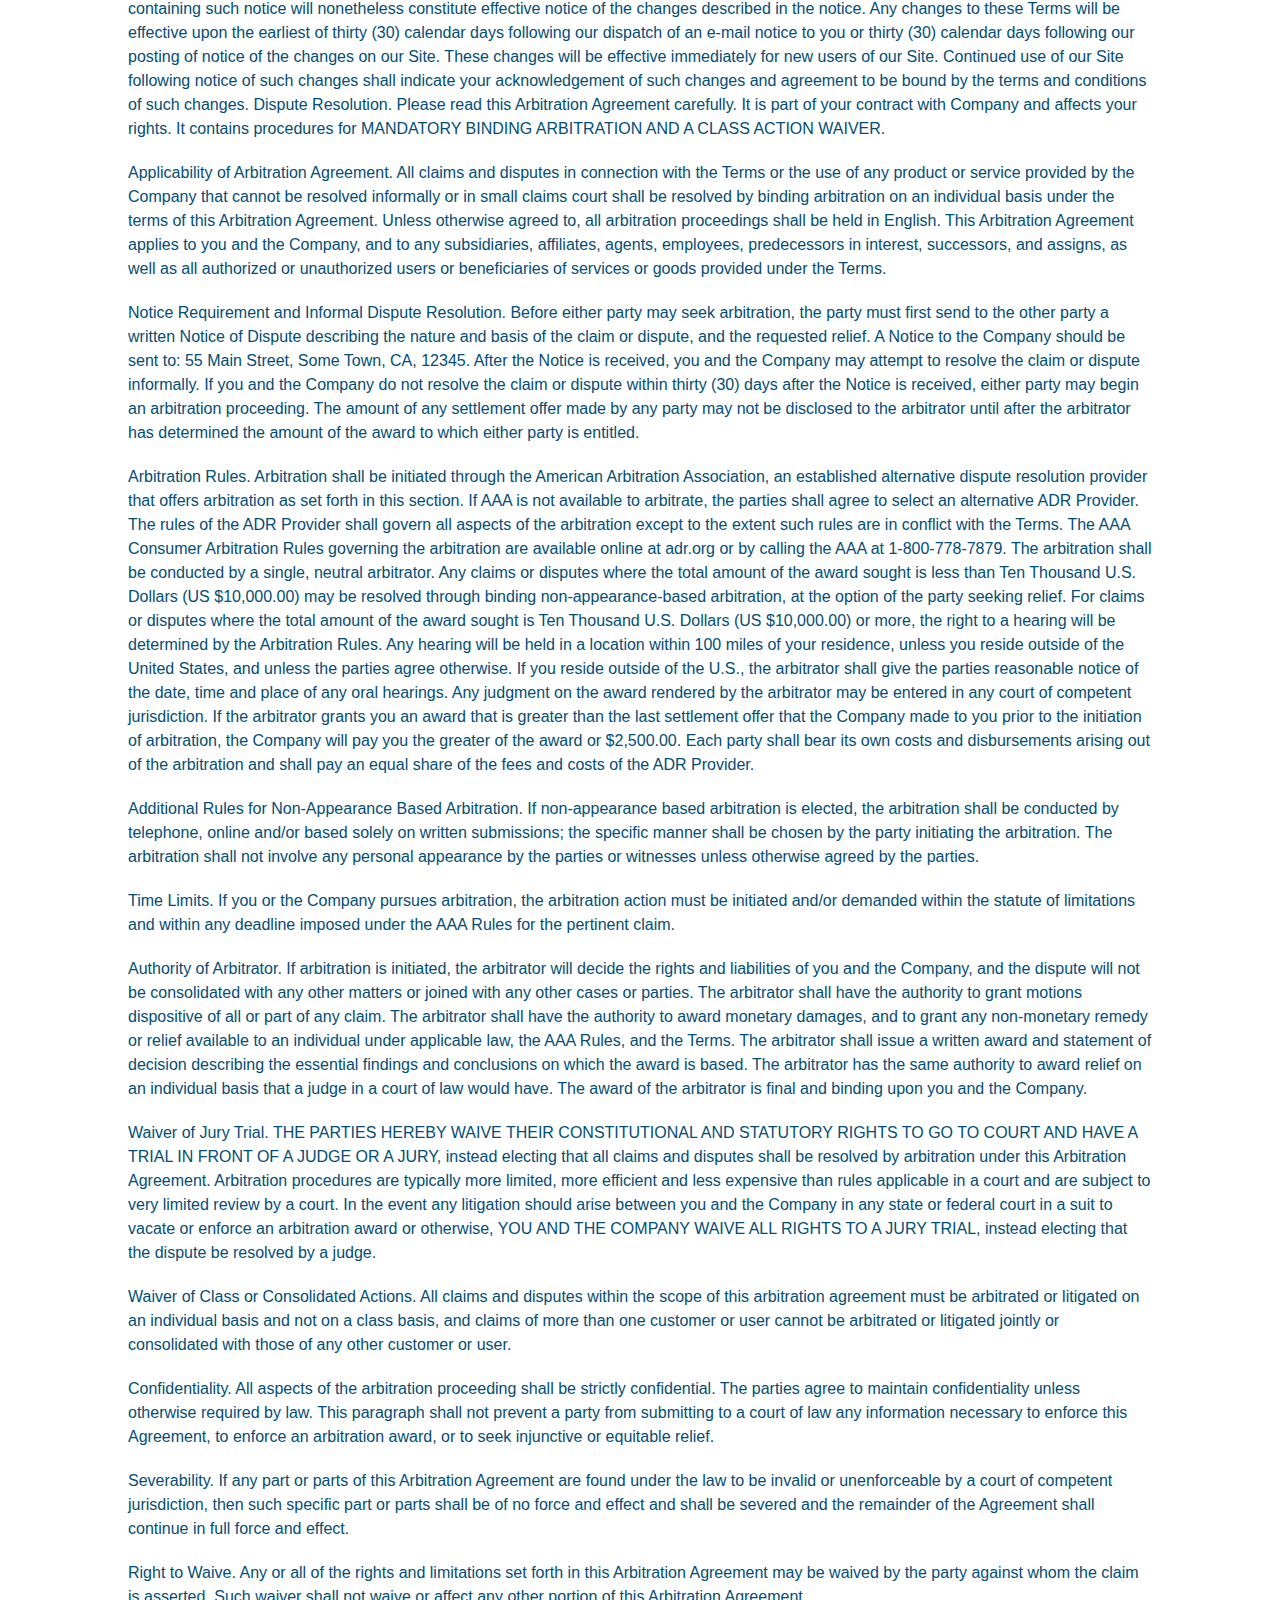
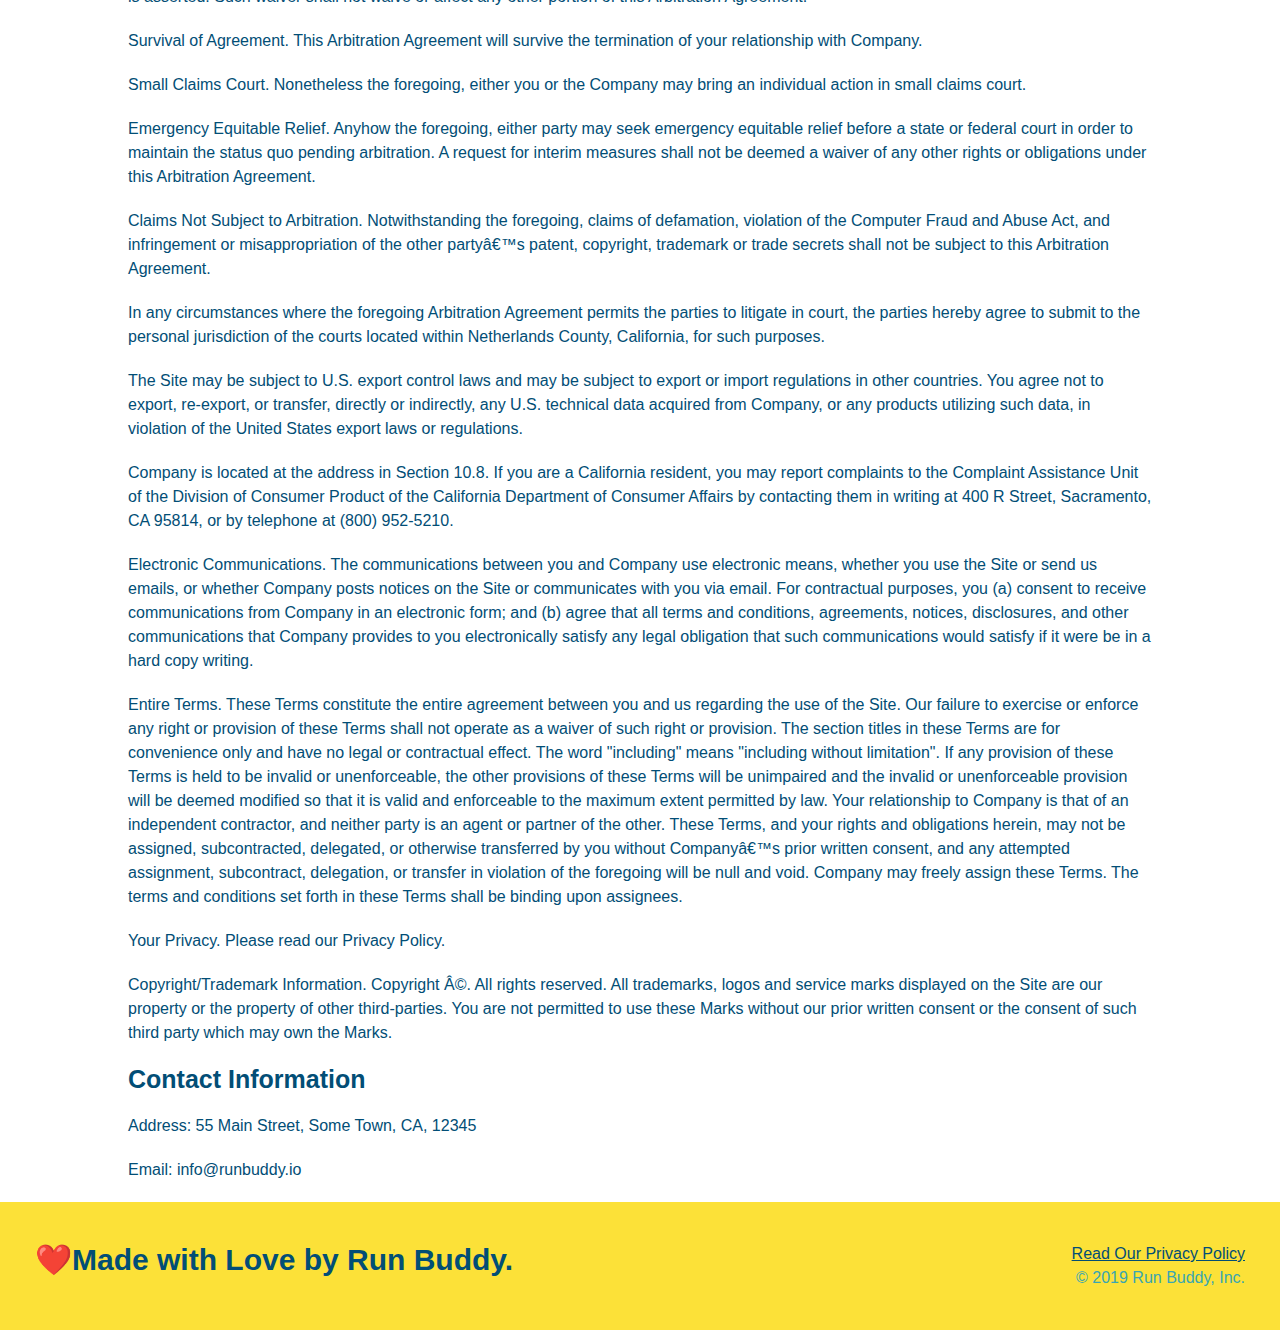
==== commit 3a0ebc5a: "added media queries outlines" ====
--- a/privacy-policy.html
+++ b/privacy-policy.html
@@ -2,6 +2,7 @@
 <html lang="en">
     <head>
         <meta charset="UTF-8">
+        <meta name="viewport" content="width=device-width, initial-scale=1.0" />
         <title>Privacy Policy - Run Buddy</title>
         <link rel="stylesheet" href="./assets/css/style.css" />
         <link rel="stylesheet" href="assets/css/secondary-styles.css">
--- a/assets/css/style.css
+++ b/assets/css/style.css
@@ -11,13 +11,15 @@
   header {
     padding: 20px 35px;
     background-color: #39a6b2;
+    display: flex;
+    justify-content: space-between;
+    flex-wrap: wrap;
   }
   header h1 {
     font-weight: bold;
     font-size: 36px;
     color: #fce138;
     margin: 0;
-    display: inline;
   }
   
   header a {
@@ -26,17 +28,21 @@
   }
 
   header nav {
-    float: right; 
     margin: 7px 0;
   }
-  header nav ul li {
-    display: inline;
+
+  header nav ul {
+    display: flex;
+    flex-wrap: wrap;
+    justify-content: space-between;
+    align-items: center;
+    list-style: none;
   }
 
   header nav ul li a {
-    margin: 0 30px;
+    padding: 10px 15px;
     font-weight: lighter;
-    font-size: 22px;
+    font-size: 1.55vw; 
   }
 
   /**Footer Section **/
@@ -46,17 +52,18 @@
       background-color: #fce138;
       width: 100%;
       padding: 40px 35px; 
+      display: flex;
+      justify-content: space-between;
+      flex-wrap: wrap; 
   }
 
   footer h2 {
-      display: inline; 
       color: #024e76;
       font-size: 30px;
       margin: 0;
   }
 
   footer div {
-      float: right;
       line-height: 1.5; 
       text-align: right; 
   }
@@ -72,23 +79,21 @@
   /*Hero Section*/
 
   .hero{
-      background-image: url("../images/hero-bg.jpeg");
-      height: 600px;
+      background-image: url("../images/hero-bg.jpg");
       background-size: cover;
       background-position: center;
-      position: relative;
-
+      display: flex; 
+      justify-content: center;
+      flex-wrap: wrap;
+      align-items: flex-start;
   }
   .hero-form {
       color: #024e76;
       background-color:#fce138; 
       padding: 20px; 
-      width: 500px; 
       border: solid 3px #024e76;
-      position: absolute;
-      bottom: 120px;
-      right: 140px;
-
+      width: 40%; 
+      margin: 3.5%; 
   }
 
   .hero-form p {
@@ -122,15 +127,31 @@
       font-size: 16px;
   }
 
+  .hero-cta {
+    width: 35%;
+    text-align: right; 
+    margin: 3.5%;
+    color: #fff; 
+    font-size: 18px; 
+    line-height: 1.3;
+  }
+
+  .hero-cta h2 {
+    font-style: italic;
+    font-size: 55px;
+    color: #fce138; 
+    line-height: 1.2;
+  }
   /*Meet the Trainer Section*/
 
   .section-title {
-    font-size: 55px;
+    font-size: 48px;
     color: #024e76;
-    margin-bottom: 35px;
-    padding: 0 100px 20px 100px;
-    display: inline-block;
     border-bottom: 3px solid;
+    padding-bottom: 20px; 
+    text-align: center;
+    margin: 0 auto 35px auto; 
+    width: 50%; 
   }
   .primary-border {
     border-color: #fce138;
@@ -138,10 +159,6 @@
   
   .secondary-border {
     border-color: #39a6b2;
-  }
-
-  .intro{
-    text-align: center; 
   }
 
   .intro p{
@@ -150,93 +167,118 @@
     width: 80%; 
     font-size: 20px; 
     margin: 0 auto; 
-  }
-
-  .steps{
-    text-align: center; 
+    text-align: center;
+  }
+
+  .step {
+    margin: 50px auto;
+    padding-bottom: 50px;
+    width: 80%;
+    border-bottom: 1px solid #39a6b2;
+    display: flex;
+    flex-wrap: wrap;
+    align-items: center;
+    justify-content: space-between;
+  }
+
+  .steps {
     background: #fce138
-  }
-
-  .steps div{
-margin-bottom: 80px; 
-  }
-
-  .steps img{
-    width: 15%;
-    margin: 10px 0; 
   }
 
   .steps h3{
     color:#024e76;
     font-size: 46px; 
-    margin-top: 10px; 
-  }
-
-  .steps p{
+    flex: 1 30%; 
+  }
+
+  .step-text {
+    flex: 12;
+  }
+
+  .step-text p{
     color: #39a6b2;
-    font-size: 23px; 
-  }
-
-  .steps span{
-    font-size: 38px;
-  }
+    font-size: 18px; 
+  }
+  .step-text h4 {
+    font-size: 26px;
+    line-height: 1.5;
+    color: #024e76;
+  }
+
+  .step-info {
+    display: flex;
+    flex-wrap: wrap;
+    align-items: center;
+    flex: 2 70%; 
+  }
+
+  .step-img {
+    flex: 1 12%;
+    margin-right: 20px;
+  }
+
+  .step-img img {
+    max-width: 100%;
+  }
+ 
   .trainers {
-    text-align: center; 
+    width: 100%;
+    margin: 0 auto;
+    display: flex;
+    flex-wrap: wrap;
+    justify-content: space-around;
   }
 
   .trainer{
-    width: 900px; 
-    margin: 0 auto 30px auto; 
+    margin: 20px;
+    flex: 1; 
     background: #024e76;
     color: #fce138;
-    overflow: auto;
   }
 
   .trainer img{
-    width: 35%; 
-    float: left; 
+    width: 100%; 
   }
   
   .trainer-bio {
-    padding: 35px; 
-    float: left; 
-    width: 65%; 
+    padding: 25px; 
+    line-height:1.3;
   }
   .trainer-bio h3{
-    font-size: 32px; 
-    margin-bottom: 8px; 
-  }
+    font-size: 28px; 
+  }
+
   .trainer-bio h4 {
     font-weight: lighter;
-    font-size: 26px; 
-    margin-bottom: 25px; 
+    font-size: 22px; 
+    margin-bottom: 15px; 
   }
 
   .trainer-bio p{
     font-size: 17px;
-    line-height:1.3;
-  }
-
-  .text-left{
-    text-align:left; 
-  }
-
-  .text-right{
-    text-align:right;
   }
 
   /*Contact Section*/
   .contact {
     background-color: #024e76;
-    text-align: center;
   }
 
   .contact h2 {
     color: #fce138; 
   }
 
+  .contact-info {
+    display: flex; 
+    justify-content: space-between; 
+    flex-wrap: wrap;
+  }
+
+  .contact-info > *{
+    flex: 1; 
+    margin: 15px; 
+  }
+
   .contact-info iframe {
-    width: 400px;
     height: 400px; 
   }
 
@@ -246,21 +288,52 @@
  }
 
  .contact-info div {
-  width: 410px;
-  display: inline-block;
-  vertical-align: top;
-  text-align: left;
-  margin: 30px 0 0 60px;
   color: white;
 }
 
  .contact-info p, .contact-info address {
    margin: 20px 0; 
    line-height: 1.5; 
-   font-size: 20px;
+   font-size: 16px;
    font-style: normal; 
  }
 
  .contact-info a {
    color: #fce138
- }+ }
+
+ .contact-form input, .contact-form textarea {
+   border: 1px solid #024e76; 
+   display: block; 
+   padding: 7px 15px; 
+   font-size: 16px; 
+   color: #024e76; 
+   width: 100%; 
+   margin-bottom: 15px;
+   margin-top: 5px; 
+ }
+
+ .contact-form button {
+   width: 100%;
+   border: none; 
+   background: #fce138; 
+   color: #024e76; 
+   text-align: center;
+   padding: 15px 0;
+   font-size: 16px;
+ }
+
+ .flex-row {
+   display: flex;
+ }
+ /* MEDIA QUERY FOR SMALLER DESKTOP SCREENS AND SMALLER */
+@media screen and (max-width: 980px) {
+}
+
+/* MEDIA QUERY FOR TABLETS AND SMALLER */
+@media screen and (max-width: 768px) {
+}
+
+/* MEDIA QUERY FOR MOBILE PHONES AND SMALLER */
+@media screen and (max-width: 575px) {
+}